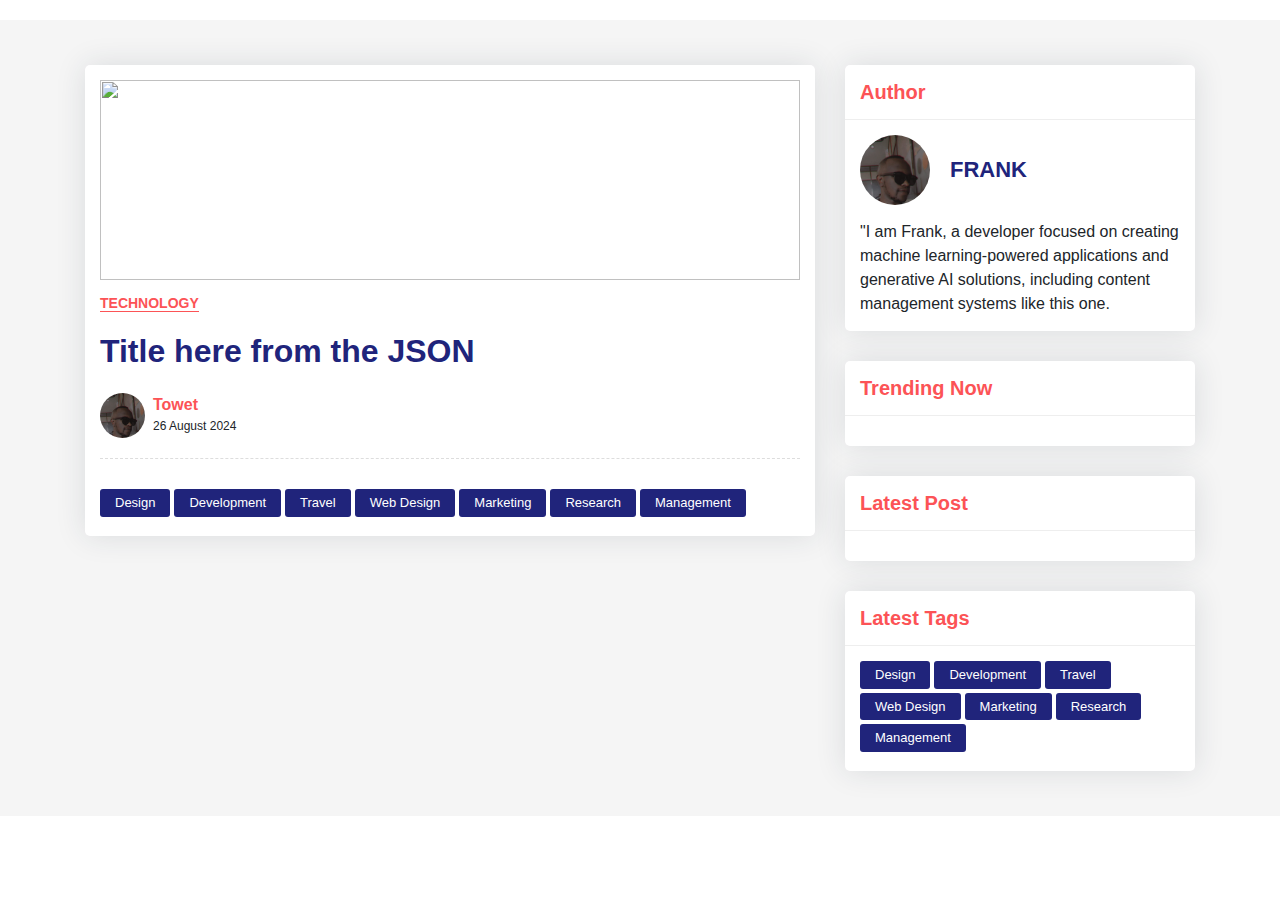
==== main.html @ 0c48e038 "first commit" ====
<!DOCTYPE html>
<html lang="en">
<head>
    <meta charset="utf-8">
    <title>ovac </title>
    <meta name="viewport" content="width=device-width, initial-scale=1">
    <link href="https://cdn.jsdelivr.net/npm/bootstrap@4.4.1/dist/css/bootstrap.min.css" rel="stylesheet">
    <link href="stingo.css" rel="stylesheet">
</head>
<body>
    <div class="blog-single gray-bg">
        <div class="container">
            <div class="row align-items-start">
                <div class="col-lg-8 m-15px-tb">
                    <article class="article">
                        <div class="article-img">
                            <img id="article-image" src="" alt="" style="width: 100%; height: 200px;">
                        </div>
                        <div class="article-title">
                            <h6><a href="#">Technology</a></h6>
                            <h2 id="article-title">Title here from the JSON</h2>
                            <div class="media">
                                <div class="avatar">
                                    <img src="images/frank.jpg" alt="Your Name">
                                </div>
                                <div class="media-body">
                                    <label>Towet</label>
                                    <span id="article-date">26 August 2024</span>
                                </div>
                            </div>
                        </div>
                        <div class="article-content" id="article-content">
                            <!-- Content from JSON will be inserted here -->
                        </div>
                        <div class="nav tag-cloud">
                            <a href="#">Design</a>
                            <a href="#">Development</a>
                            <a href="#">Travel</a>
                            <a href="#">Web Design</a>
                            <a href="#">Marketing</a>
                            <a href="#">Research</a>
                            <a href="#">Management</a>
                        </div>
                    </article>
                </div>
                <div class="col-lg-4 m-15px-tb blog-aside">
                    <div class="widget widget-author">
                        <div class="widget-title">
                            <h3>Author</h3>
                        </div>
                        <div class="widget-body">
                            <div class="media align-items-center">
                                <div class="avatar">
                                    <img src="images/frank.jpg" alt="Your Name">
                                </div>
                                <div class="media-body">
                                    <h6>FRANK<br></h6>
                                </div>
                            </div>
                            <p> "I am Frank, a developer focused on creating machine learning-powered applications and generative AI solutions, including content management systems like this one.

                            </p>
                        </div>
                    </div>
                    <div class="widget widget-post">
                        <div class="widget-title">
                            <h3>Trending Now</h3>
                        </div>
                        <div class="widget-body">
                        </div>
                    </div>
                    <div class="widget widget-latest-post">
                        <div class="widget-title">
                            <h3>Latest Post</h3>
                        </div>
                        <div class="widget-body" id="latest-posts">
                            <!-- Latest posts will be dynamically inserted here -->
                        </div>
                    </div>
                    <div class="widget widget-tags">
                        <div class="widget-title">
                            <h3>Latest Tags</h3>
                        </div>
                        <div class="widget-body">
                            <div class="nav tag-cloud">
                                <a href="#">Design</a>
                                <a href="#">Development</a>
                                <a href="#">Travel</a>
                                <a href="#">Web Design</a>
                                <a href="#">Marketing</a>
                                <a href="#">Research</a>
                                <a href="#">Management</a>
                            </div>
                        </div>
                    </div>
                </div>
            </div>
        </div>
    </div>
    <script src="https://code.jquery.com/jquery-1.10.2.min.js"></script>
    <script src="https://cdn.jsdelivr.net/npm/bootstrap@4.4.1/dist/js/bootstrap.bundle.min.js"></script>
    <script>
        $(document).ready(function(){
            $.getJSON("blog_posts.json", function(blogPosts) {
                var urlParams = new URLSearchParams(window.location.search);
                var articleId = urlParams.get('id');

                var article = blogPosts.find(post => post.id === articleId);

                if (article) {
                    $('#article-image').attr('src', article.image);
                    $('#article-title').text(article.title);
                    $('#article-date').text(new Date(article.date).toLocaleDateString());
                    $('#article-content').html(article.content);
                    document.title = article.title;
                } else {
                    $('#article-content').html('<p>Article not found.</p>');
                }

                // Sort blog posts by date in descending order
                blogPosts.sort((a, b) => new Date(b.date) - new Date(a.date));

                // Display the latest posts
                var latestPostsHtml = '';
                blogPosts.slice(0, 3).forEach(post => {
                    latestPostsHtml += `
                        <div class="latest-post-aside media">
                            <div class="lpa-left media-body">
                                <div class="lpa-title">
                                    <h5><a href="?id=${post.id}">${post.title}</a></h5>
                                </div>
                                <div class="lpa-meta">
                                    <a class="name" href="#">
                                        Frank
                                    </a>
                                    <a class="date" href="#">
                                        ${new Date(post.date).toLocaleDateString()}
                                    </a>
                                </div>
                            </div>
                            <div class="lpa-right">
                                <a href="?id=${post.id}">
                                    <img src="${post.image}" alt="">
                                </a>
                            </div>
                        </div>
                    `;
                });

                $('#latest-posts').html(latestPostsHtml);
            });
        });
    </script>
</body>
</html>
---- stingo.css ----
body {
    margin-top: 20px;
}

.blog-listing {
    padding-top: 30px;
    padding-bottom: 30px;
}

.gray-bg {
    background-color: #f5f5f5;
}

/* Blog 
---------------------*/
.blog-grid {
    box-shadow: 0 0 30px rgba(31, 45, 61, 0.125);
    border-radius: 5px;
    overflow: hidden;
    background: #ffffff;
    margin-top: 15px;
    margin-bottom: 15px;
}

.blog-grid .blog-img {
    position: relative;
}

.blog-grid .blog-img .date {
    position: absolute;
    background: #fc5356;
    color: #ffffff;
    padding: 8px 15px;
    left: 10px;
    top: 10px;
    border-radius: 4px;
}

.blog-grid .blog-img .date span {
    font-size: 22px;
    display: block;
    line-height: 22px;
    font-weight: 700;
}

.blog-grid .blog-img .date label {
    font-size: 14px;
    margin: 0;
}

.blog-grid .blog-info {
    padding: 20px;
}

.blog-grid .blog-info h5 {
    font-size: 22px;
    font-weight: 700;
    margin: 0 0 10px;
}

.blog-grid .blog-info h5 a {
    color: #20247b;
}

.blog-grid .blog-info p {
    margin: 0;
}

.blog-grid .blog-info .btn-bar {
    margin-top: 20px;
}

/* Blog Sidebar
-------------------*/
.blog-aside .widget {
    box-shadow: 0 0 30px rgba(31, 45, 61, 0.125);
    border-radius: 5px;
    overflow: hidden;
    background: #ffffff;
    margin-top: 15px;
    margin-bottom: 15px;
    width: 100%;
    display: inline-block;
    vertical-align: top;
}

.blog-aside .widget-body {
    padding: 15px;
}

.blog-aside .widget-title {
    padding: 15px;
    border-bottom: 1px solid #eee;
}

.blog-aside .widget-title h3 {
    font-size: 20px;
    font-weight: 700;
    color: #fc5356;
    margin: 0;
}

.blog-aside .widget-author .media {
    margin-bottom: 15px;
}

.blog-aside .widget-author p {
    font-size: 16px;
    margin: 0;
}

.blog-aside .widget-author .avatar {
    width: 70px;
    height: 70px;
    border-radius: 50%;
    overflow: hidden;
}

.blog-aside .widget-author h6 {
    font-weight: 600;
    color: #20247b;
    font-size: 22px;
    margin: 0;
    padding-left: 20px;
}

.blog-aside .post-aside {
    margin-bottom: 15px;
}

.blog-aside .post-aside .post-aside-title h5 {
    margin: 0;
}

.blog-aside .post-aside .post-aside-title a {
    font-size: 18px;
    color: #20247b;
    font-weight: 600;
}

.blog-aside .post-aside .post-aside-meta {
    padding-bottom: 10px;
}

.blog-aside .post-aside .post-aside-meta a {
    color: #6F8BA4;
    font-size: 12px;
    text-transform: uppercase;
    display: inline-block;
    margin-right: 10px;
}

.blog-aside .latest-post-aside + .latest-post-aside {
    border-top: 1px solid #eee;
    padding-top: 15px;
    margin-top: 15px;
}

.blog-aside .latest-post-aside .lpa-right {
    width: 90px;
}

.blog-aside .latest-post-aside .lpa-right img {
    border-radius: 3px;
}

.blog-aside .latest-post-aside .lpa-left {
    padding-right: 15px;
}

.blog-aside .latest-post-aside .lpa-title h5 {
    margin: 0;
    font-size: 15px;
}

.blog-aside .latest-post-aside .lpa-title a {
    color: #20247b;
    font-weight: 600;
}

.blog-aside .latest-post-aside .lpa-meta a {
    color: #6F8BA4;
    font-size: 12px;
    text-transform: uppercase;
    display: inline-block;
    margin-right: 10px;
}

.tag-cloud a {
    padding: 4px 15px;
    font-size: 13px;
    color: #ffffff;
    background: #20247b;
    border-radius: 3px;
    margin-right: 4px;
    margin-bottom: 4px;
}

.tag-cloud a:hover {
    background: #fc5356;
}

.blog-single {
    padding-top: 30px;
    padding-bottom: 30px;
}

.article {
    box-shadow: 0 0 30px rgba(31, 45, 61, 0.125);
    border-radius: 5px;
    overflow: hidden;
    background: #ffffff;
    padding: 15px;
    margin: 15px 0 30px;
}

.article .article-title {
    padding: 15px 0 20px;
}

.article .article-title h6 {
    font-size: 14px;
    font-weight: 700;
    margin-bottom: 20px;
}

.article .article-title h6 a {
    text-transform: uppercase;
    color: #fc5356;
    border-bottom: 1px solid #fc5356;
}

.article .article-title h2 {
    color: #20247b;
    font-weight: 600;
}

.article .article-title .media {
    padding-top: 15px;
    border-bottom: 1px dashed #ddd;
    padding-bottom: 20px;
}

.article .article-title .media .avatar {
    width: 45px;
    height: 45px;
    border-radius: 50%;
    overflow: hidden;
}

.article .article-title .media .media-body {
    padding-left: 8px;
}

.article .article-title .media .media-body label {
    font-weight: 600;
    color: #fc5356;
    margin: 0;
}

.article .article-title .media .media-body span {
    display: block;
    font-size: 12px;
}

.article .article-content h1,
.article .article-content h2,
.article .article-content h3,
.article .article-content h4,
.article .article-content h5,
.article .article-content h6 {
    color: #20247b;
    font-weight: 600;
    margin-bottom: 15px;
}

.article .article-content blockquote {
    max-width: 600px;
    padding: 15px 0 30px 0;
    margin: 0;
}

.article .article-content blockquote p {
    font-size: 20px;
    font-weight: 500;
    color: #fc5356;
    margin: 0;
}

.article .article-content blockquote .blockquote-footer {
    color: #20247b;
    font-size: 16px;
}

.article .article-content blockquote .blockquote-footer cite {
    font-weight: 600;
}

.article .tag-cloud {
    padding-top: 10px;
}

.article-comment {
    box-shadow: 0 0 30px rgba(31, 45, 61, 0.125);
    border-radius: 5px;
    overflow: hidden;
    background: #ffffff;
    padding: 20px;
}

.article-comment h4 {
    color: #20247b;
    font-weight: 700;
    margin-bottom: 25px;
    font-size: 22px;
}

img {
    max-width: 100%;
}

img {
    vertical-align: middle;
    border-style: none;
}

/* Contact Us
---------------------*/
.contact-name {
    margin-bottom: 30px;
}

.contact-name h5 {
    font-size: 22px;
    color: #20247b;
    margin-bottom: 5px;
    font-weight: 600;
}

.contact-name p {
    font-size: 18px;
    margin: 0;
}

.social-share a {
    width: 40px;
    height: 40px;
    line-height: 40px;
    border-radius: 50%;
    color: #ffffff;
    text-align: center;
    margin-right: 10px;
}

.social-share .dribbble {
    box-shadow: 0 8px 30px -4px rgba(234, 76, 137, 0.5);
    background-color: #ea4c89;
}

.social-share .behance {
    box-shadow: 0 8px 30px -4px rgba(0, 103, 255, 0.5);
    background-color: #0067ff;
}

.social-share .linkedin {
    box-shadow: 0 8px 30px -4px rgba(1, 119, 172, 0.5);
    background-color: #0177ac;
}

.contact-form .form-control {
    border: none;
    border-bottom: 1px solid #20247b;
    background: transparent;
    border-radius: 0;
    padding-left: 0;
    box-shadow: none !important;
}

.contact-form .form-control:focus {
    border-bottom: 1px solid #fc5356;
}

.contact-form .form-control.invalid {
    border-bottom: 1px solid #ff0000;
}

.contact-form .send {
    margin-top: 20px;
}

@media (max-width: 767px) {
    .contact-form .send {
        margin-bottom: 20px;
    }
}

.section-title h2 {
    font-weight: 700;
    color: #20247b;
    font-size: 45px;
    margin: 0 0 15px;
    border-left: 5px solid #fc5356;
    padding-left: 15px;
}

.section-title {
    padding-bottom: 45px;
}

.contact-form .send {
    margin-top: 20px;
}

.px-btn {
    padding: 0 50px 0 20px;
    line-height: 60px;
    position: relative;
    display: inline-block;
    color: #20247b;
    background: none;
    border: none;
}

.px-btn:before {
    content: "";
    position: absolute;
    top: 0;
    left: 0;
    display: block;
    border-radius: 30px;
    background: transparent;
    border: 1px solid rgba(252, 83, 86, 0.6);
    border-right: 1px solid transparent;
    -moz-transition: ease all 0.35s;
    -o-transition: ease all 0.35s;
    -webkit-transition: ease all 0.35s;
    transition: ease all 0.35s;
    width: 60px;
    height: 60px;
}

.px-btn .arrow {
    width: 13px;
    height: 2px;
    background: currentColor;
    display: inline-block;
    position: absolute;
    top: 0;
    bottom: 0;
    margin: auto;
    right: 25px;
}

.px-btn .arrow:after {
    width: 8px;
    height: 8px;
    border-right: 2px solid currentColor;
    border-top: 2px solid currentColor;
    content: "";
    position: absolute;
    top: -3px;
    right: 0;
    display: inline-block;
    -moz-transform: rotate(45deg);
    -o-transform: rotate(45deg);
    -ms-transform: rotate(45deg);
    -webkit-transform: rotate(45deg);
    transform: rotate(45deg);
}
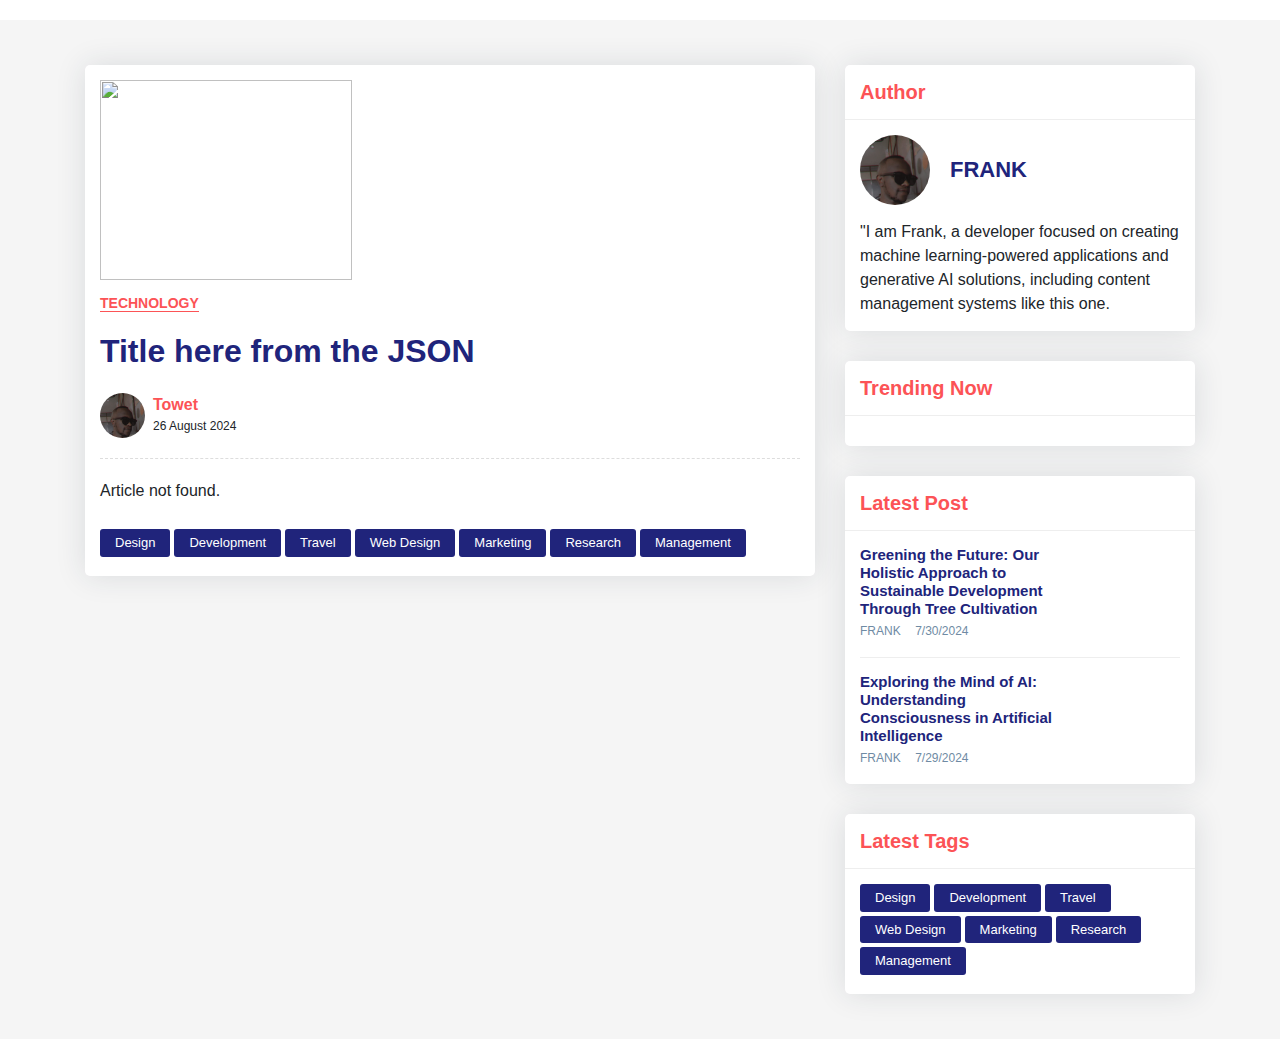
==== commit 9bd7e584: "Update main.html" ====
--- a/main.html
+++ b/main.html
@@ -14,7 +14,7 @@
                 <div class="col-lg-8 m-15px-tb">
                     <article class="article">
                         <div class="article-img">
-                            <img id="article-image" src="" alt="" style="width: 100%; height: 200px;">
+                            <img id="article-image" src="" alt="" style="width: 60%; height: 200px;">
                         </div>
                         <div class="article-title">
                             <h6><a href="#">Technology</a></h6>
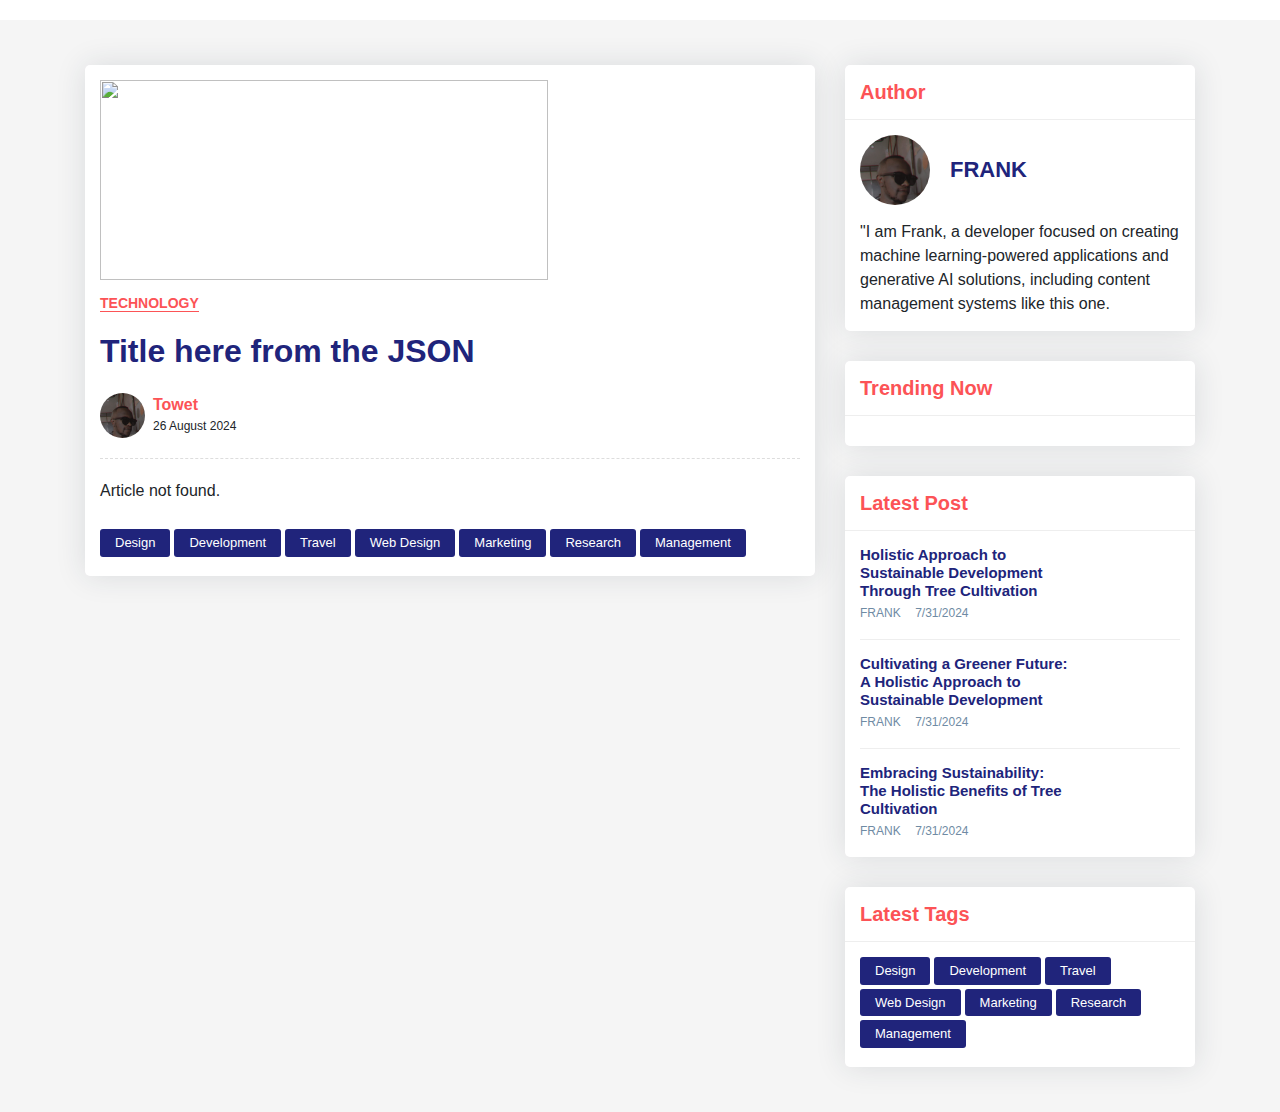
==== commit d543419c: "Update main.html" ====
--- a/main.html
+++ b/main.html
@@ -14,7 +14,7 @@
                 <div class="col-lg-8 m-15px-tb">
                     <article class="article">
                         <div class="article-img">
-                            <img id="article-image" src="" alt="" style="width: 60%; height: 200px;">
+                            <img id="article-image" src="" alt="" style="width:80%; height: 200px;">
                         </div>
                         <div class="article-title">
                             <h6><a href="#">Technology</a></h6>
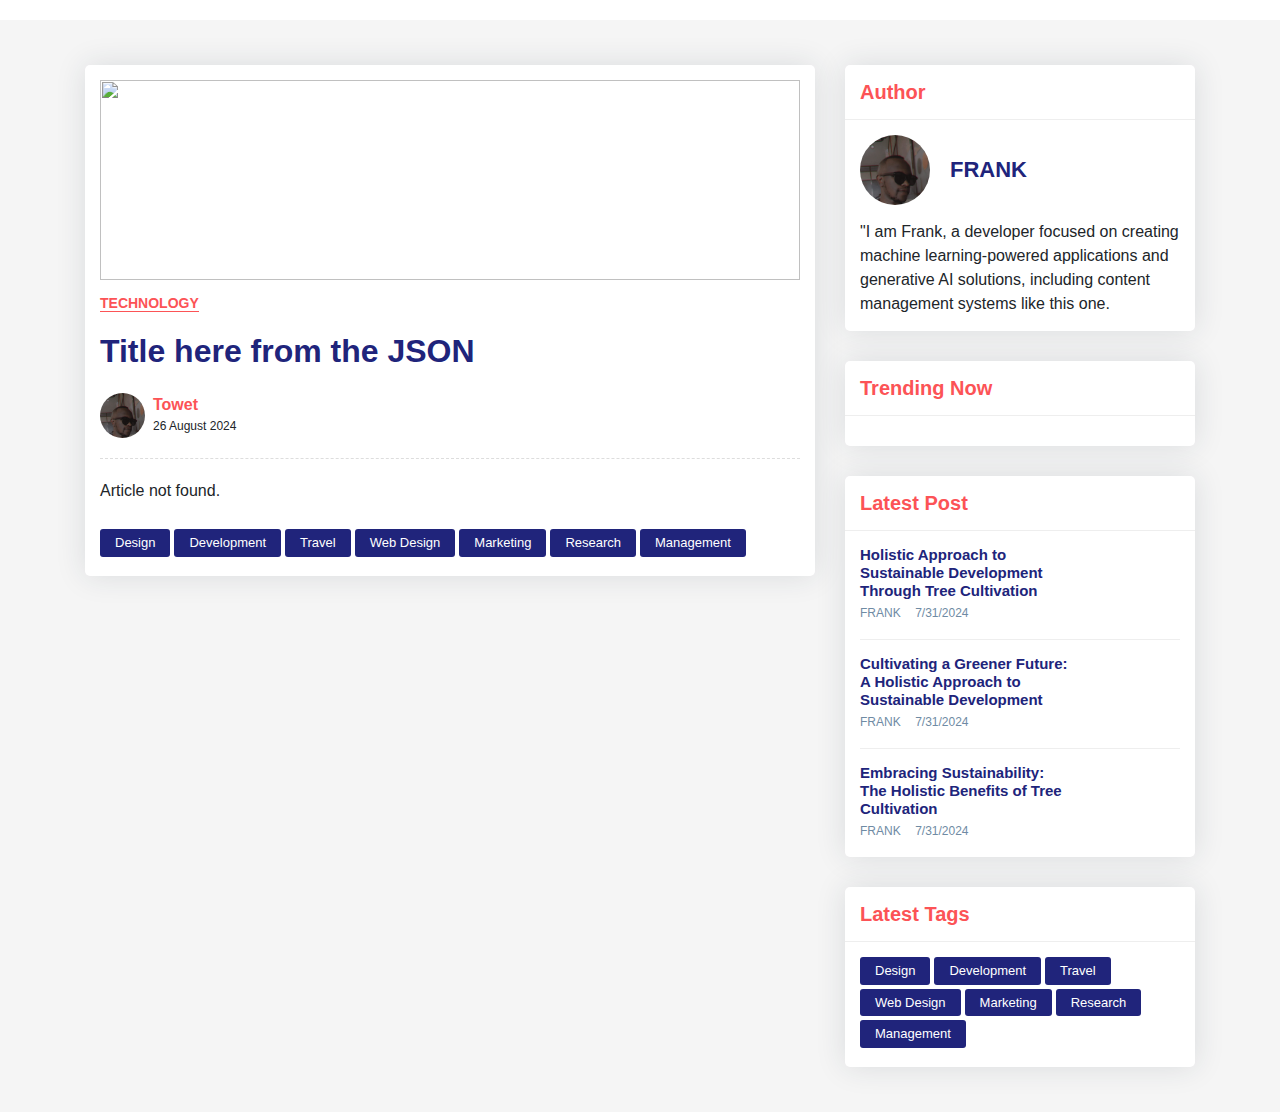
==== commit 0cd412a9: "Update main.html" ====
--- a/main.html
+++ b/main.html
@@ -14,7 +14,7 @@
                 <div class="col-lg-8 m-15px-tb">
                     <article class="article">
                         <div class="article-img">
-                            <img id="article-image" src="" alt="" style="width:80%; height: 200px;">
+                            <img id="article-image" src="" alt="" style="width:100%; height: 200px;">
                         </div>
                         <div class="article-title">
                             <h6><a href="#">Technology</a></h6>
